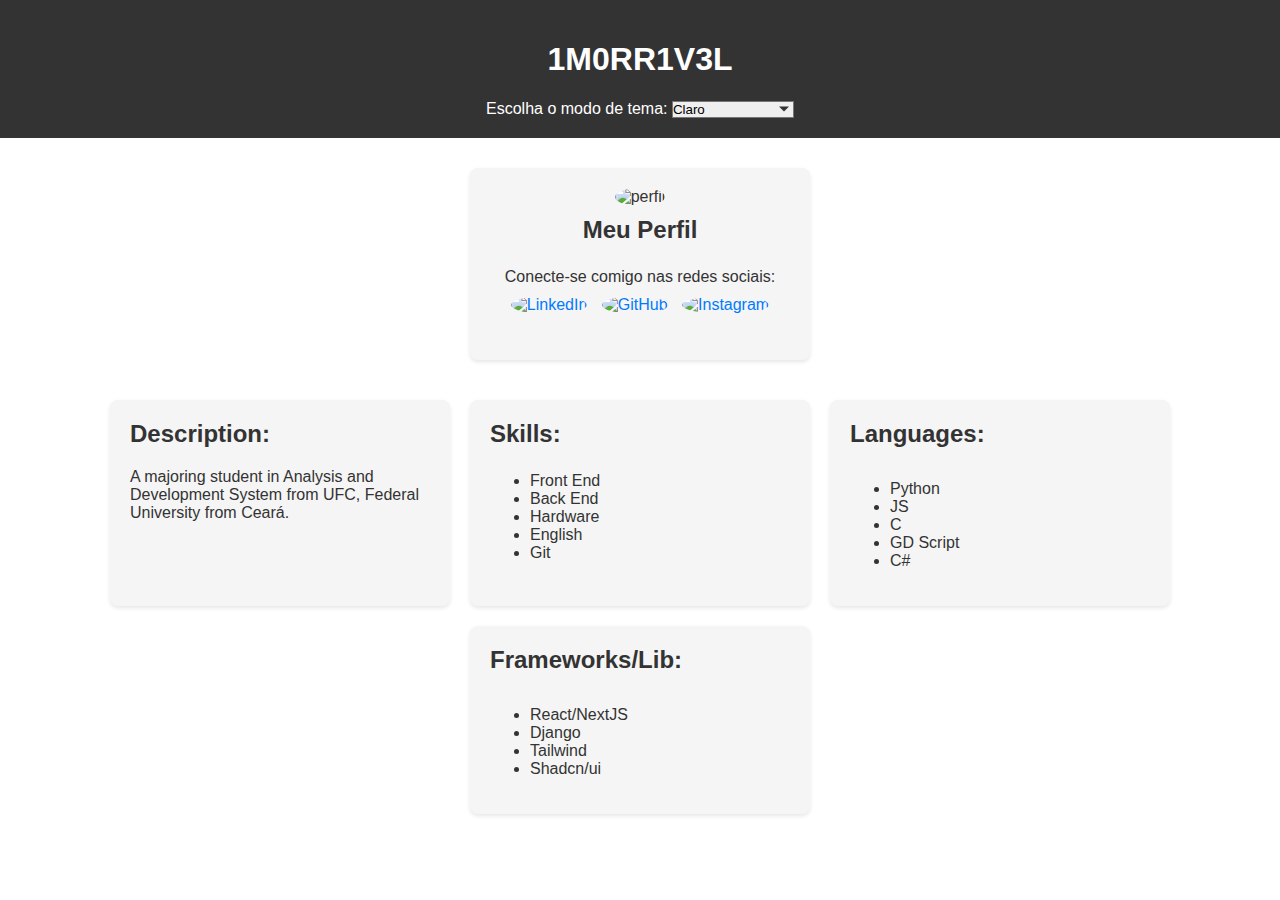
==== index.html @ c2967c58 "add new service worker, add new manifest" ====
<!DOCTYPE html>
<html lang="pt-br">

<head>
    <meta charset="UTF-8">
    <meta name="viewport" content="width=device-width, initial-scale=1.0">
    <title>1M0RR1V3L STATUS</title>
    <link rel="icon" type="image/x-icon" href="/img/icon.ico"/>
    <link rel="stylesheet" href="./css/style.css"/>
    <link rel="manifest" href="manifest.json"/>
    <script>
        window.addEventListener("load", () => {
            registerSW();
        });

        // Register the Service Worker
        async function registerSW() {
            if ("serviceWorker" in navigator) {
                try {
                    await navigator.serviceWorker.register("service-worker.js");
                } catch (e) {
                    console.log("SW registration failed");
                }
            }
        }
    </script>

</head>

<body>
    <header>
        <h1>1M0RR1V3L</h1>

        <div class="theme-switcher">
            <label for="theme-select">Escolha o modo de tema:</label>
            <div class="select-wrapper">
                <select id="theme-select">
                    <option value="light">Claro</option>
                    <option value="dark">Escuro</option>
                    <option value="system">Seguir o sistema</option>
                </select>
                <div class="arrow" heref =""></div> <!-- Ícone de seta -->
            </div>
        </div>

        
    </header>

    <main>
        <section class="profile-card">
            <div class="card">
                <img src="img/perfil.jpg" alt="perfil">
                <h3>Meu Perfil</h3>
                <p>Conecte-se comigo nas redes sociais:</p>
                <ul class="social-links">
                    <li><a href="https://www.linkedin.com/in/1m0rr1v3l/" target="_blank"><img src="img/linkedin.png" alt="LinkedIn"></a></li>
                    <li><a href="https://github.com/1M0RR1V3L" target="_blank"><img src="img/github.png" alt="GitHub"></a></li>
                    <li><a href="https://www.instagram.com/1m0rr1v3l/" target="_blank"><img src="img/insta.png" alt="Instagram"></a></li>
                </ul>
            </div>
        </section>
        <section class="card-section">
            <div class="card">
                <h2>Description:</h2>
                <p>A majoring student in Analysis and Development System from UFC, Federal University from Ceará.</p>
        
            </div>
            <div class="card">
                <h3>Skills:</h3>
                <ul>
                    <li>Front End</li>
                    <li>Back End</li>
                    <li>Hardware </li>
                    <li>English</li>
                    <li>Git</li>
                </ul>
            </div>
            <div class="card">
                <h4>Languages:</h4>
                <ul>
                    <li>Python</li>
                    <li>JS </li>
                    <li>C</li>
                    <li>GD Script</li>
                    <li>C#</li>
                </ul>
            </div>
            <div class="card">
                <h4>Frameworks/Lib:</h4>
                <ul>
                    <li>React/NextJS</li>
                    <li>Django</li>
                    <li>Tailwind</li>
                    <li>Shadcn/ui</li>
                </ul>
            </div>
          
          
        </section>
    </main>
</body>
    <footer>

    </footer>

    <script src="./js/script.js"></script>
    <script>
/*
        if ('serviceWorker' in navigator) {
                window.addEventListener('load', function () {
                    navigator.serviceWorker.register('sw.js')
                        .then(function (registration) {
                            console.log('ServiceWorker registration successful with scope: ', registration.scope);
                        })
                        .catch(function (err) {
                            console.error('ServiceWorker registration failed: ', err);
                        });
                });
            }
    
        //SECOND OPTION
        /*
        if (typeof navigator.serviceWorker !== 'undefined') {
            navigator.serviceWorker.register('sw.js');
        }
        */
      
        //THIRD OPTION
        /*
              
        window.addEventListener('load', () => {
                registerSW();
            });
            
            // Register the Service Worker
            async function registerSW() {
                if ('serviceWorker' in navigator) {
                try {
                    await navigator
                        .serviceWorker  
                        .register('sw.js');
                }
                catch (e) {
                    console.log('SW registration failed');
                }
                }
            }
        */
       
    </script>   

</html>
---- css/style.css ----
body {
    font-family: Arial, sans-serif;
    margin: 0;
    padding: 0;
    height: 100vh;
}

header {
    background-color: #333;
    color: #fff;
    text-align: center;
    padding: 20px 0;
}

main {
    padding: 20px;
}

section {
    margin-bottom: 20px;
}

h2 {
    color: #333;
}

.card-section {
    display: flex;
    flex-wrap: wrap;
    justify-content: center;
}

.card {
    background-color: #f5f5f5;
    border-radius: 8px;
    box-shadow: 0 2px 4px rgba(0, 0, 0, 0.1);
    padding: 20px;
    margin: 10px;
    width: 300px;
}

.card h2, .card h3, .card h4 {
    margin-top: 0;
    font-size: 1.5rem;
}

.card p {
    margin-bottom: 10px;
    color: #333;
}

.card a {
    color: #007bff;
    text-decoration: none;
}

.card a:hover {
    text-decoration: underline;
}


.profile-card {
    display: flex;
    justify-content: center;
    align-items: center;
   
}

.profile-card .card {
    text-align: center;
    padding: 20px;
}

.profile-card img {
    width: 100px; 
    height: 100px;
    border-radius: 50%;
    margin-bottom: 10px;
}

.social-links {
    list-style-type: none;
    padding: 0;
    margin-top: 10px; 
}

.social-links li {
    display: inline-block;
    margin-right: 10px;
}

.social-links li:last-child {
    margin-right: 0;
}

.social-links img {
    width: 30px;
    height: 30px;
    border-radius: 50%;
    transition: transform 0.3s ease;
}

.social-links img:hover {
    transform: scale(1.1);
}

/* dropdown */
.select-wrapper {
    position: relative;
    display: inline-block;
}

.select-wrapper select {
    appearance: none;
    -webkit-appearance: none;
    -moz-appearance: none;
    padding-right: 20px; 
}

.arrow {
    position: absolute;
    top: 50%;
    right: 5px;
    transform: translateY(-50%);
    width: 0;
    height: 0;
    border-left: 5px solid transparent;
    border-right: 5px solid transparent;
    border-top: 5px solid #333;
}


/* light theme */
body.light {
    background-color: #fff;
    color: #333;
}

/* dark theme */
body.dark {
    background-color: #181a1b;
    color: #000;
    
}

/* system theme*/
body.system {
    background-color: #181a1b;
    color: #000;
    
}
/* Add responsive styles here */
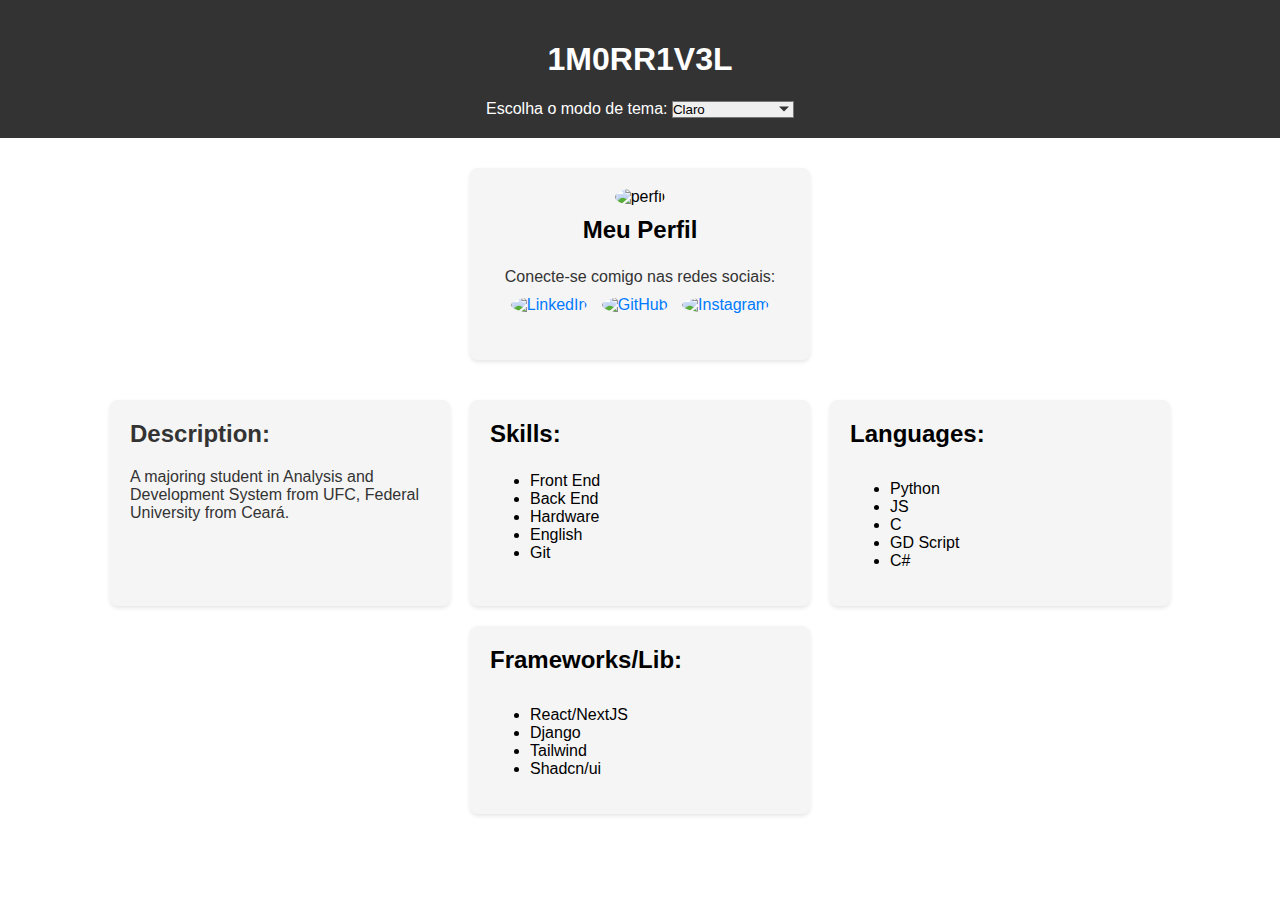
==== commit d71e4e7f: "remove script src" ====
--- a/index.html
+++ b/index.html
@@ -103,7 +103,7 @@
 
     </footer>
 
-    <script src="./js/script.js"></script>
+    <!-- <script src="./js/script.js"></script> -->
     <script>
 /*
         if ('serviceWorker' in navigator) {
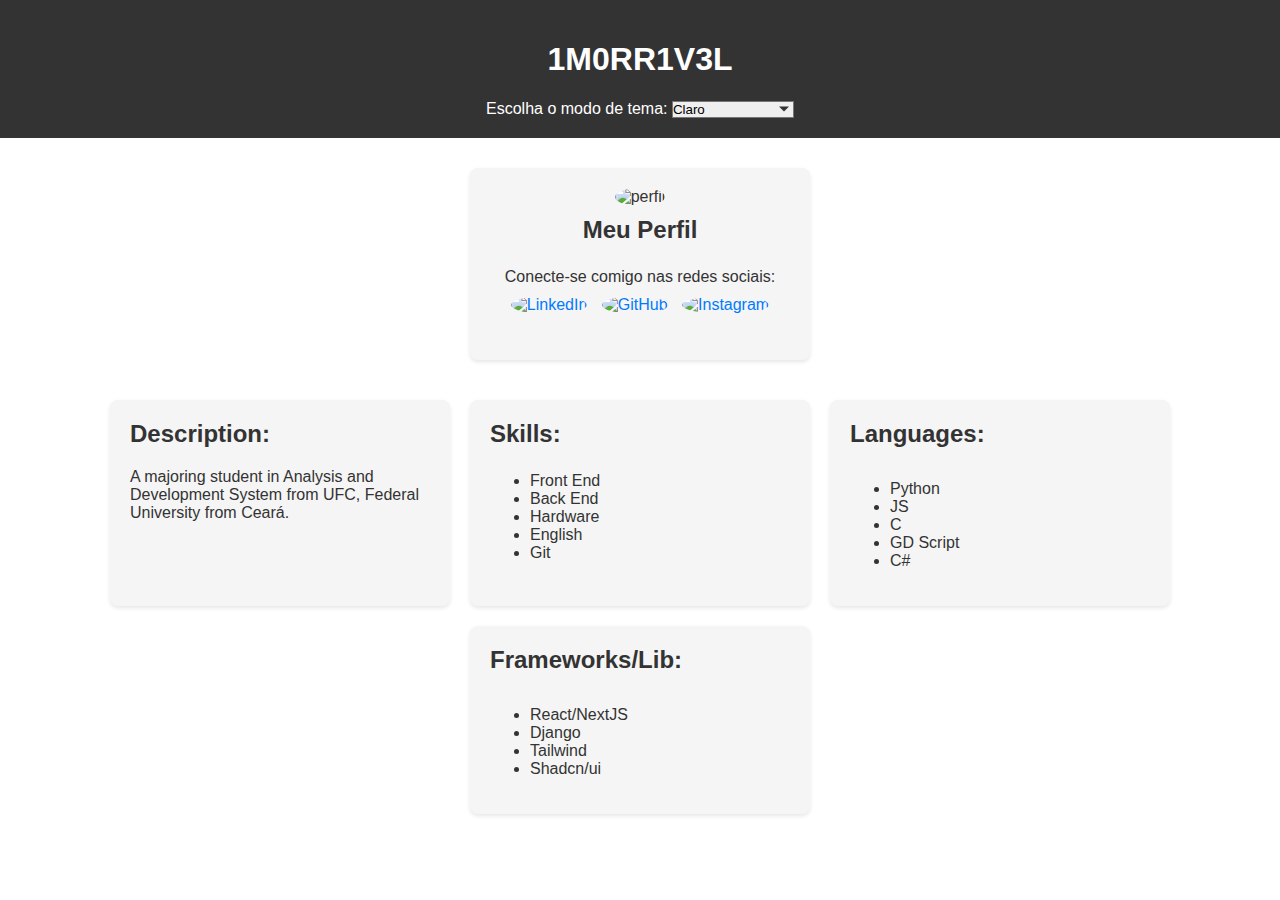
==== commit ca943372: "update pwa correction" ====
--- a/index.html
+++ b/index.html
@@ -1,6 +1,5 @@
 <!DOCTYPE html>
 <html lang="pt-br">
-
 <head>
     <meta charset="UTF-8">
     <meta name="viewport" content="width=device-width, initial-scale=1.0">
@@ -18,19 +17,17 @@
             if ("serviceWorker" in navigator) {
                 try {
                     await navigator.serviceWorker.register("service-worker.js");
+                    console.log("SW registered");
                 } catch (e) {
                     console.log("SW registration failed");
                 }
             }
         }
     </script>
-
 </head>
-
 <body>
     <header>
         <h1>1M0RR1V3L</h1>
-
         <div class="theme-switcher">
             <label for="theme-select">Escolha o modo de tema:</label>
             <div class="select-wrapper">
@@ -39,13 +36,10 @@
                     <option value="dark">Escuro</option>
                     <option value="system">Seguir o sistema</option>
                 </select>
-                <div class="arrow" heref =""></div> <!-- Ícone de seta -->
+                <div class="arrow"></div>
             </div>
         </div>
-
-        
     </header>
-
     <main>
         <section class="profile-card">
             <div class="card">
@@ -63,14 +57,13 @@
             <div class="card">
                 <h2>Description:</h2>
                 <p>A majoring student in Analysis and Development System from UFC, Federal University from Ceará.</p>
-        
             </div>
             <div class="card">
                 <h3>Skills:</h3>
                 <ul>
                     <li>Front End</li>
                     <li>Back End</li>
-                    <li>Hardware </li>
+                    <li>Hardware</li>
                     <li>English</li>
                     <li>Git</li>
                 </ul>
@@ -79,7 +72,7 @@
                 <h4>Languages:</h4>
                 <ul>
                     <li>Python</li>
-                    <li>JS </li>
+                    <li>JS</li>
                     <li>C</li>
                     <li>GD Script</li>
                     <li>C#</li>
@@ -94,59 +87,9 @@
                     <li>Shadcn/ui</li>
                 </ul>
             </div>
-          
-          
         </section>
     </main>
+    <script src="./js/script.js"></script>
+    <footer></footer>
 </body>
-    <footer>
-
-    </footer>
-
-    <!-- <script src="./js/script.js"></script> -->
-    <script>
-/*
-        if ('serviceWorker' in navigator) {
-                window.addEventListener('load', function () {
-                    navigator.serviceWorker.register('sw.js')
-                        .then(function (registration) {
-                            console.log('ServiceWorker registration successful with scope: ', registration.scope);
-                        })
-                        .catch(function (err) {
-                            console.error('ServiceWorker registration failed: ', err);
-                        });
-                });
-            }
-    
-        //SECOND OPTION
-        /*
-        if (typeof navigator.serviceWorker !== 'undefined') {
-            navigator.serviceWorker.register('sw.js');
-        }
-        */
-      
-        //THIRD OPTION
-        /*
-              
-        window.addEventListener('load', () => {
-                registerSW();
-            });
-            
-            // Register the Service Worker
-            async function registerSW() {
-                if ('serviceWorker' in navigator) {
-                try {
-                    await navigator
-                        .serviceWorker  
-                        .register('sw.js');
-                }
-                catch (e) {
-                    console.log('SW registration failed');
-                }
-                }
-            }
-        */
-       
-    </script>   
-
 </html>
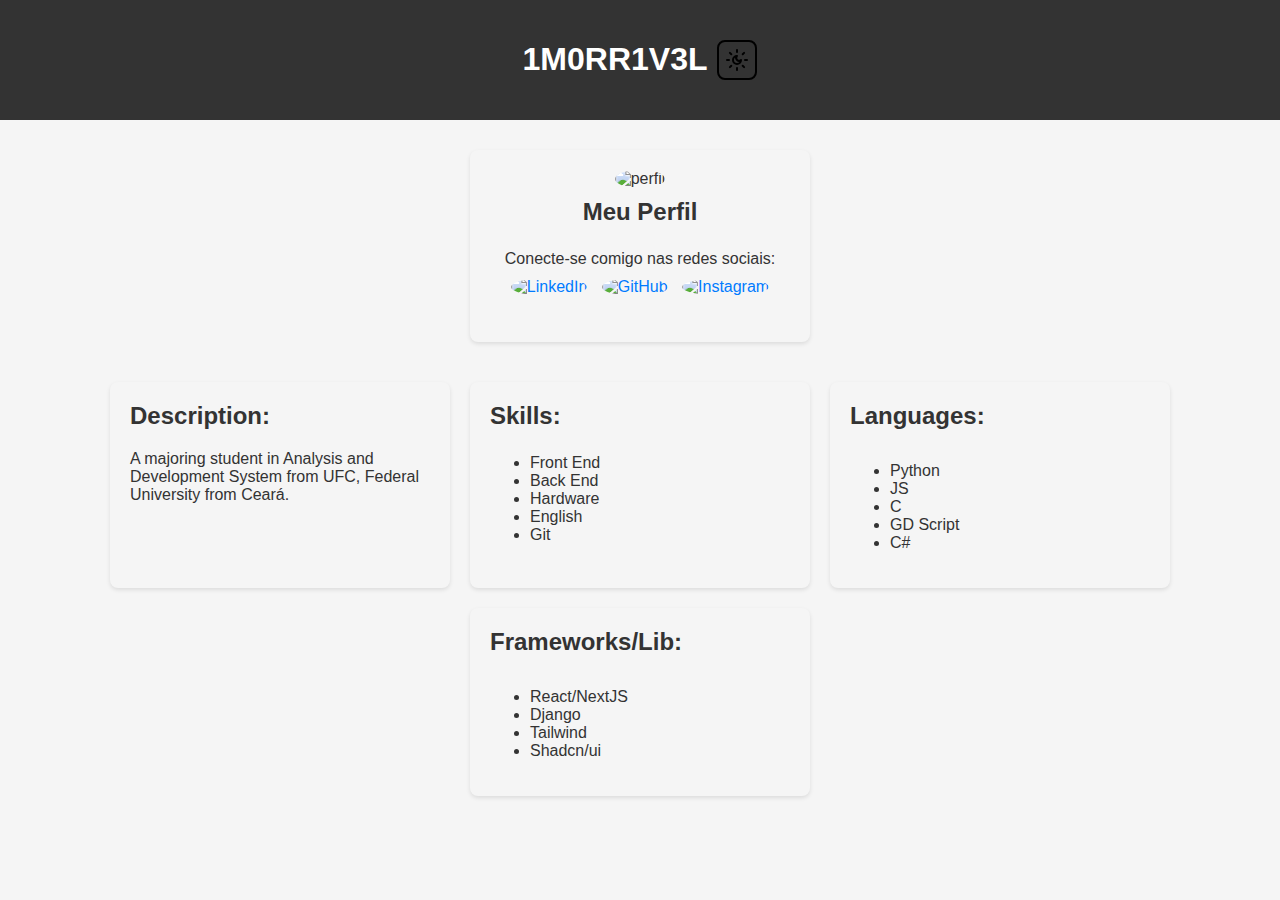
==== commit ee7e90e5: "add mode toggle update" ====
--- a/index.html
+++ b/index.html
@@ -16,7 +16,7 @@
         async function registerSW() {
             if ("serviceWorker" in navigator) {
                 try {
-                    await navigator.serviceWorker.register("service-worker.js");
+                    await navigator.serviceWorker.register("sw.js");
                     console.log("SW registered");
                 } catch (e) {
                     console.log("SW registration failed");
@@ -25,18 +25,23 @@
         }
     </script>
 </head>
-<body>
+<body class="system">
     <header>
         <h1>1M0RR1V3L</h1>
         <div class="theme-switcher">
-            <label for="theme-select">Escolha o modo de tema:</label>
-            <div class="select-wrapper">
-                <select id="theme-select">
-                    <option value="light">Claro</option>
-                    <option value="dark">Escuro</option>
-                    <option value="system">Seguir o sistema</option>
-                </select>
-                <div class="arrow"></div>
+            <button class="theme-btn" id="theme-trigger">
+                <img id="current-theme-icon" src="img/system.svg" alt="Mudar Tema" />
+            </button>
+            <div class="dropdown" id="theme-dropdown">
+                <button class="dropdown-item" data-theme="light">
+                    <img src="img/sun.svg" alt="Claro" />
+                </button>
+                <button class="dropdown-item" data-theme="dark">
+                    <img src="img/moon.svg" alt="Escuro" />
+                </button>
+                <button class="dropdown-item" data-theme="system">
+                    <img src="img/system.svg" alt="System" />
+                </button>
             </div>
         </div>
     </header>
@@ -89,7 +94,8 @@
             </div>
         </section>
     </main>
-    <script src="./js/script.js"></script>
+    <script src="./js/theme-toggle.js"></script>
     <footer></footer>
 </body>
 </html>
+    --- a/css/style.css
+++ b/css/style.css
@@ -3,6 +3,7 @@
     margin: 0;
     padding: 0;
     height: 100vh;
+    transition: background-color 0.3s, color 0.3s;
 }
 
 header {
@@ -10,6 +11,9 @@
     color: #fff;
     text-align: center;
     padding: 20px 0;
+    display: flex;
+    justify-content: center;
+    align-items: center;
 }
 
 main {
@@ -58,12 +62,10 @@
     text-decoration: underline;
 }
 
-
 .profile-card {
     display: flex;
     justify-content: center;
     align-items: center;
-   
 }
 
 .profile-card .card {
@@ -72,7 +74,7 @@
 }
 
 .profile-card img {
-    width: 100px; 
+    width: 100px;
     height: 100px;
     border-radius: 50%;
     margin-bottom: 10px;
@@ -81,7 +83,7 @@
 .social-links {
     list-style-type: none;
     padding: 0;
-    margin-top: 10px; 
+    margin-top: 10px;
 }
 
 .social-links li {
@@ -105,30 +107,69 @@
 }
 
 /* dropdown */
-.select-wrapper {
+.theme-switcher {
     position: relative;
     display: inline-block;
+    margin-left: 10px;
 }
 
-.select-wrapper select {
-    appearance: none;
-    -webkit-appearance: none;
-    -moz-appearance: none;
-    padding-right: 20px; 
+.theme-btn {
+    background: none;
+    border: 2px solid black;
+    border-radius: 20%;
+    padding: 10px;
+    cursor: pointer;
+    font-size: 16px;
+    display: flex;
+    justify-content: center;
+    align-items: center;
+    width: 40px;
+    height: 40px;
 }
 
-.arrow {
+.dropdown {
+    display: none;
     position: absolute;
-    top: 50%;
-    right: 5px;
-    transform: translateY(-50%);
-    width: 0;
-    height: 0;
-    border-left: 5px solid transparent;
-    border-right: 5px solid transparent;
-    border-top: 5px solid #333;
+    background-color: #fff;
+    box-shadow: 0 8px 16px rgba(0, 0, 0, 0.2);
+    z-index: 1;
+    right: 0;
+    min-width: 50px;
+    opacity: 0;
+    transition: opacity 0.3s ease, transform 0.3s ease;
+    transform: translateY(-10px);
+    border-radius: 8px;
+    display: flex;
+    flex-direction: column;
+    align-items: center;
 }
 
+.dropdown.show {
+    display: flex;
+    opacity: 1;
+    transform: translateY(0);
+}
+
+.dropdown-item {
+    display: flex;
+    align-items: center;
+    padding: 10px;
+    cursor: pointer;
+    color: #333;
+    background: none;
+    border: none;
+    justify-content: center;
+    width: 100%;
+}
+
+.dropdown-item img {
+    width: 24px;
+    height: 24px;
+}
+
+.dropdown-item:hover {
+    background-color: #ddd;
+}
 
 /* light theme */
 body.light {
@@ -139,14 +180,13 @@
 /* dark theme */
 body.dark {
     background-color: #181a1b;
-    color: #000;
-    
+    color: #fff;
 }
 
-/* system theme*/
+/* system theme */
 body.system {
-    background-color: #181a1b;
-    color: #000;
-    
+    background-color: #f5f5f5;
+    color: #333;
 }
+
 /* Add responsive styles here */
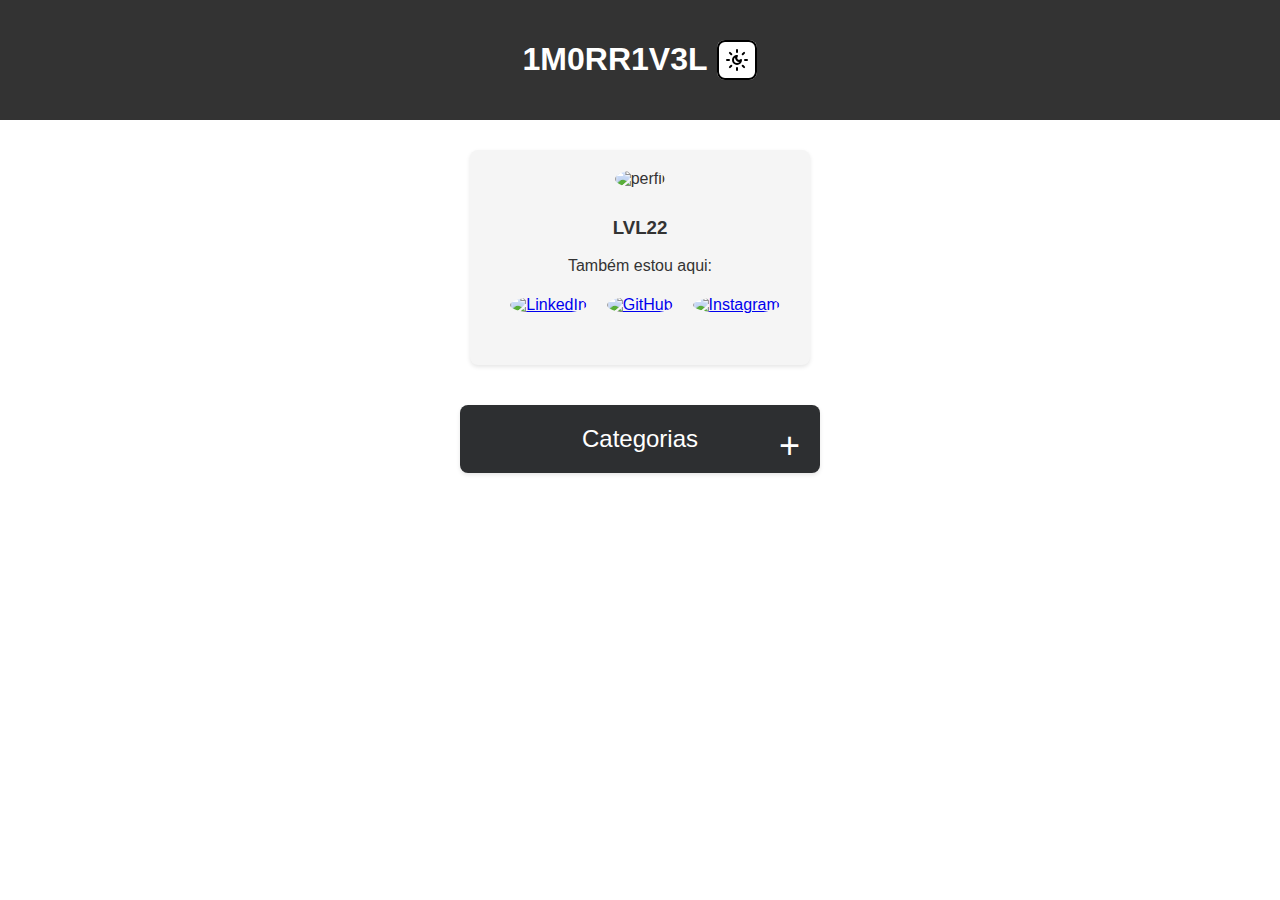
==== commit aa308fbc: "updated" ====
--- a/index.html
+++ b/index.html
@@ -46,11 +46,12 @@
         </div>
     </header>
     <main>
+        <!-- Seção de perfil -->
         <section class="profile-card">
             <div class="card">
                 <img src="img/perfil.jpg" alt="perfil">
-                <h3>Meu Perfil</h3>
-                <p>Conecte-se comigo nas redes sociais:</p>
+                <h3>LVL22</h3>
+                <p>Também estou aqui:</p>
                 <ul class="social-links">
                     <li><a href="https://www.linkedin.com/in/1m0rr1v3l/" target="_blank"><img src="img/linkedin.png" alt="LinkedIn"></a></li>
                     <li><a href="https://github.com/1M0RR1V3L" target="_blank"><img src="img/github.png" alt="GitHub"></a></li>
@@ -58,44 +59,47 @@
                 </ul>
             </div>
         </section>
+
+        <!-- Seção do card expansível -->
         <section class="card-section">
-            <div class="card">
-                <h2>Description:</h2>
-                <p>A majoring student in Analysis and Development System from UFC, Federal University from Ceará.</p>
-            </div>
-            <div class="card">
-                <h3>Skills:</h3>
-                <ul>
-                    <li>Front End</li>
-                    <li>Back End</li>
-                    <li>Hardware</li>
-                    <li>English</li>
-                    <li>Git</li>
-                </ul>
-            </div>
-            <div class="card">
-                <h4>Languages:</h4>
-                <ul>
-                    <li>Python</li>
-                    <li>JS</li>
-                    <li>C</li>
-                    <li>GD Script</li>
-                    <li>C#</li>
-                </ul>
-            </div>
-            <div class="card">
-                <h4>Frameworks/Lib:</h4>
-                <ul>
-                    <li>React/NextJS</li>
-                    <li>Django</li>
-                    <li>Tailwind</li>
-                    <li>Shadcn/ui</li>
-                </ul>
+            <div class="expandable-card">
+                <label for="expand-toggle" class="expand-card-title">Categorias</label>
+                <input type="checkbox" id="expand-toggle" class="expand-toggle">
+                <div class="expand-card-content">
+                    <div class="card">
+                        <h3>Skills</h3>
+                        <ul>
+                            <li>Front End</li>
+                            <li>Back End</li>
+                            <li>Hardware</li>
+                            <li>English</li>
+                            <li>Git</li>
+                        </ul>
+                    </div>
+                    <div class="card">
+                        <h3>Languages</h3>
+                        <ul class="icon-list">
+                            <li><img src= "img/python.svg" alt="Python" title="Python"></li>
+                            <li><img src="img/js.svg" alt="JavaScript" title="JavaScript"></li>
+                            <li><img src="img/c.svg" alt="C" title="C"></li>
+                            <li><img src="img/godot.svg" alt="GD Script" title="GD Script"></li>
+                            <li><img src="img/c_hashtag.svg" alt="C#" title="C#"></li>
+                        </ul>
+                    </div>
+                    <div class="card">
+                        <h3>Frameworks/Lib</h3>
+                        <ul>
+                           <li><img src= "img/react.svg" alt="React/NextJs" title="React/NextJs"></li>
+                           <li><img src= "img/dj.svg" alt="Django" title="Django"></li>
+                           <li><img src= "img/tailwind.svg" alt="TailwindCss" title="TailwindCss"></li>
+                        </ul>
+                    </div>
+                </div>
             </div>
         </section>
-    </main>
+            </main>
     <script src="./js/theme-toggle.js"></script>
+    <script src="./js/dropdown.js"></script>
     <footer></footer>
 </body>
 </html>
-    --- a/css/style.css
+++ b/css/style.css
@@ -1,3 +1,4 @@
+/* Estilos Gerais */
 body {
     font-family: Arial, sans-serif;
     margin: 0;
@@ -24,10 +25,11 @@
     margin-bottom: 20px;
 }
 
-h2 {
+h2, h3, h4, .card {
     color: #333;
 }
 
+/* Estilo dos Cards */
 .card-section {
     display: flex;
     flex-wrap: wrap;
@@ -38,30 +40,112 @@
     background-color: #f5f5f5;
     border-radius: 8px;
     box-shadow: 0 2px 4px rgba(0, 0, 0, 0.1);
-    padding: 20px;
     margin: 10px;
     width: 300px;
-}
-
-.card h2, .card h3, .card h4 {
-    margin-top: 0;
-    font-size: 1.5rem;
-}
-
-.card p {
-    margin-bottom: 10px;
-    color: #333;
-}
-
-.card a {
-    color: #007bff;
-    text-decoration: none;
-}
-
-.card a:hover {
-    text-decoration: underline;
-}
-
+    overflow: hidden;
+    transition: all 0.3s ease;
+    text-align: center;
+}
+
+.card-title {
+    background: #2d2f31;
+    color: white;
+    padding: 20px;
+    font-size: 1.2em;
+    cursor: pointer;
+    display: block;
+    position: relative;
+    text-align: center;
+}
+
+.card ul {
+    list-style: none;
+    padding: 0;
+    display: flex;
+    justify-content: center;
+    flex-wrap: wrap;
+}
+
+.card ul li {
+    margin: 5px 10px;
+    text-align: center;
+}
+
+/* Card Expansível */
+.expandable-card {
+    background-color: #f5f5f5;
+    border-radius: 8px;
+    box-shadow: 0 2px 4px rgba(0, 0, 0, 0.1);
+    margin: 10px auto;
+    width: 40vh;
+    max-width: 500px;
+    overflow: hidden;
+    transition: all 0.3s ease;
+    cursor: pointer;
+    text-align: center;
+}
+
+.expand-card-title {
+    background: #2d2f31;
+    color: white;
+    padding: 20px;
+    font-size: 1.5em;
+    display: block;
+    text-align: center;
+    position: relative;
+}
+
+.expand-card-title::after {
+    content: "+";
+    position: absolute;
+    right: 20px;
+    top: 20px;
+    font-size: 1.5em;
+    transition: transform 0.3s ease;
+}
+
+.expand-toggle {
+    position: absolute;
+    opacity: 0;
+    height: 0px;
+}
+
+.expand-card-content {
+    max-height: 0;
+    overflow: hidden;
+    transition: max-height 0.5s ease, padding 0.3s ease;
+    padding: 0 20px;
+    background: #f5f5f5;
+    text-align: center;
+}
+
+.expand-card-content .card {
+    margin-bottom: 20px;
+}
+
+/* Animação de Expansão e Recolhimento */
+.expand-toggle:checked + .expand-card-content {
+    max-height: 1000px;
+    padding: 20px;
+}
+
+.expand-toggle:checked + .expand-card-content + .expand-card-title::after {
+    transform: rotate(45deg);
+}
+
+/* Responsividade */
+@media (max-width: 600px) {
+    .card {
+        width: 100%;
+        max-width: 300px;
+    }
+
+    .expandable-card {
+        max-width: 100%;
+    }
+}
+
+/* Centralização do Card Principal */
 .profile-card {
     display: flex;
     justify-content: center;
@@ -80,6 +164,7 @@
     margin-bottom: 10px;
 }
 
+/* Estilo dos Links Sociais */
 .social-links {
     list-style-type: none;
     padding: 0;
@@ -106,11 +191,14 @@
     transform: scale(1.1);
 }
 
-/* dropdown */
+/* Dropdown */
 .theme-switcher {
     position: relative;
     display: inline-block;
     margin-left: 10px;
+    background-color: #fff;
+    border-radius: 20%;
+    padding: 0px; 
 }
 
 .theme-btn {
@@ -142,6 +230,7 @@
     display: flex;
     flex-direction: column;
     align-items: center;
+    overflow: hidden
 }
 
 .dropdown.show {
@@ -171,22 +260,37 @@
     background-color: #ddd;
 }
 
-/* light theme */
+/* Temas */
 body.light {
     background-color: #fff;
     color: #333;
 }
 
-/* dark theme */
 body.dark {
     background-color: #181a1b;
     color: #fff;
 }
 
-/* system theme */
-body.system {
-    background-color: #f5f5f5;
-    color: #333;
-}
-
-/* Add responsive styles here */
+/* Estilo da lista de ícones */
+.icon-list {
+    list-style: none;
+    padding: 0;
+    display: flex;
+    justify-content: center;
+    flex-wrap: wrap;
+}
+
+.icon-list li {
+    margin: 10px;
+    text-align: center;
+}
+
+.icon-list img {
+    width: 40px; /* Ajuste o tamanho dos ícones conforme necessário */
+    height: 40px;
+    transition: transform 0.3s ease;
+}
+
+.icon-list img:hover {
+    transform: scale(1.1);
+}
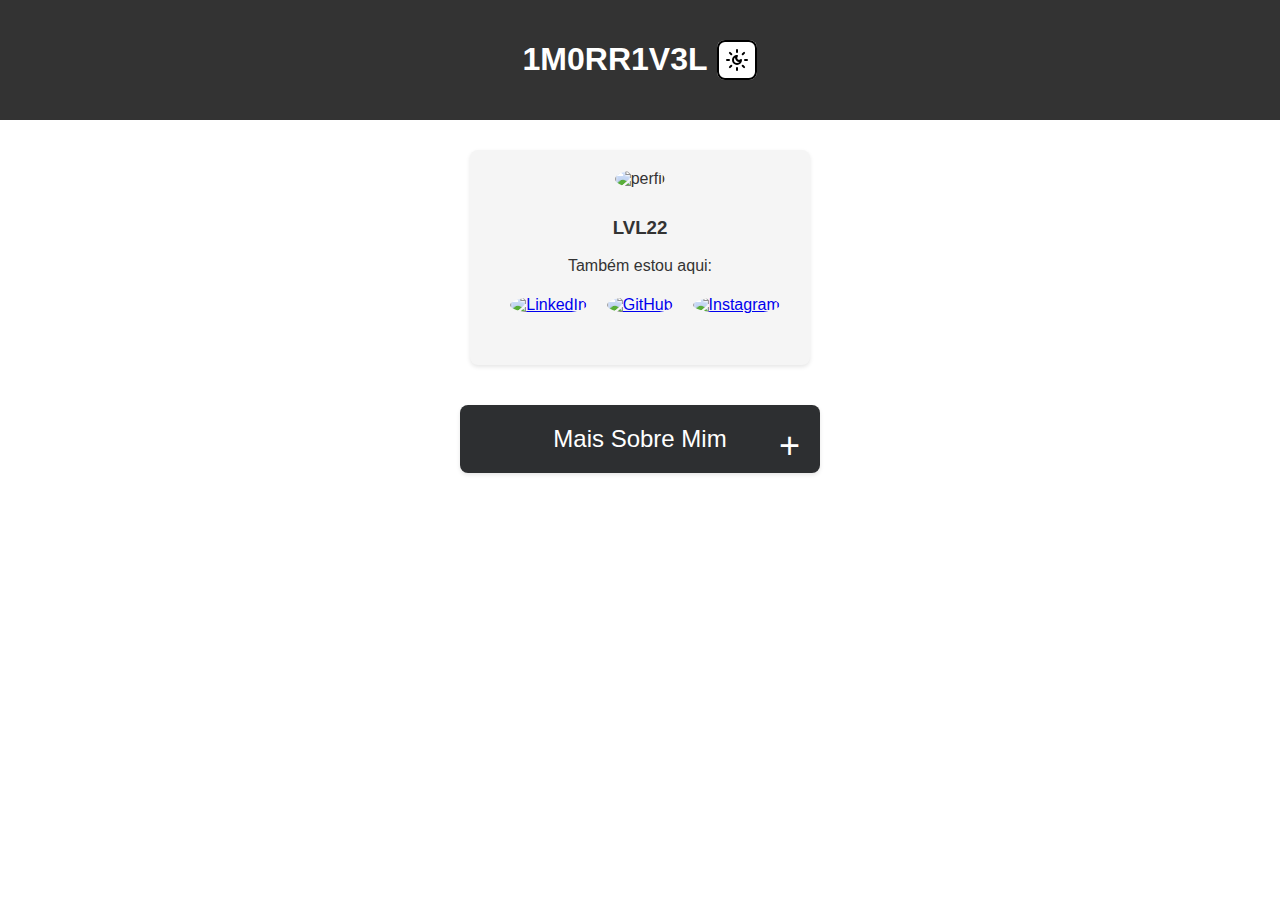
==== commit 7632c731: "update" ====
--- a/index.html
+++ b/index.html
@@ -63,7 +63,7 @@
         <!-- Seção do card expansível -->
         <section class="card-section">
             <div class="expandable-card">
-                <label for="expand-toggle" class="expand-card-title">Categorias</label>
+                <label for="expand-toggle" class="expand-card-title">Mais Sobre Mim</label>
                 <input type="checkbox" id="expand-toggle" class="expand-toggle">
                 <div class="expand-card-content">
                     <div class="card">
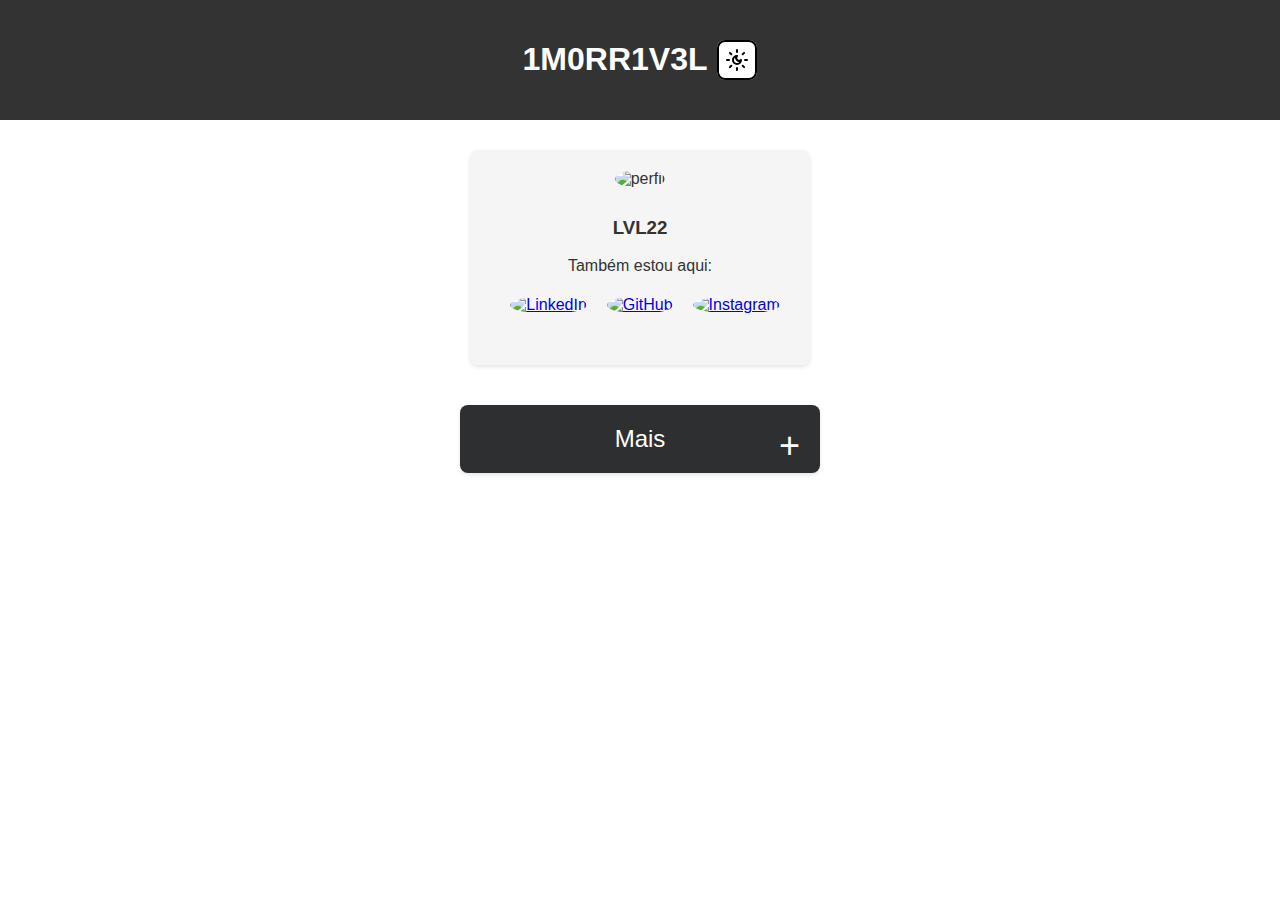
==== commit 608a6802: "Update index.html" ====
--- a/index.html
+++ b/index.html
@@ -63,7 +63,7 @@
         <!-- Seção do card expansível -->
         <section class="card-section">
             <div class="expandable-card">
-                <label for="expand-toggle" class="expand-card-title">Mais Sobre Mim</label>
+                <label for="expand-toggle" class="expand-card-title">Mais</label>
                 <input type="checkbox" id="expand-toggle" class="expand-toggle">
                 <div class="expand-card-content">
                     <div class="card">
